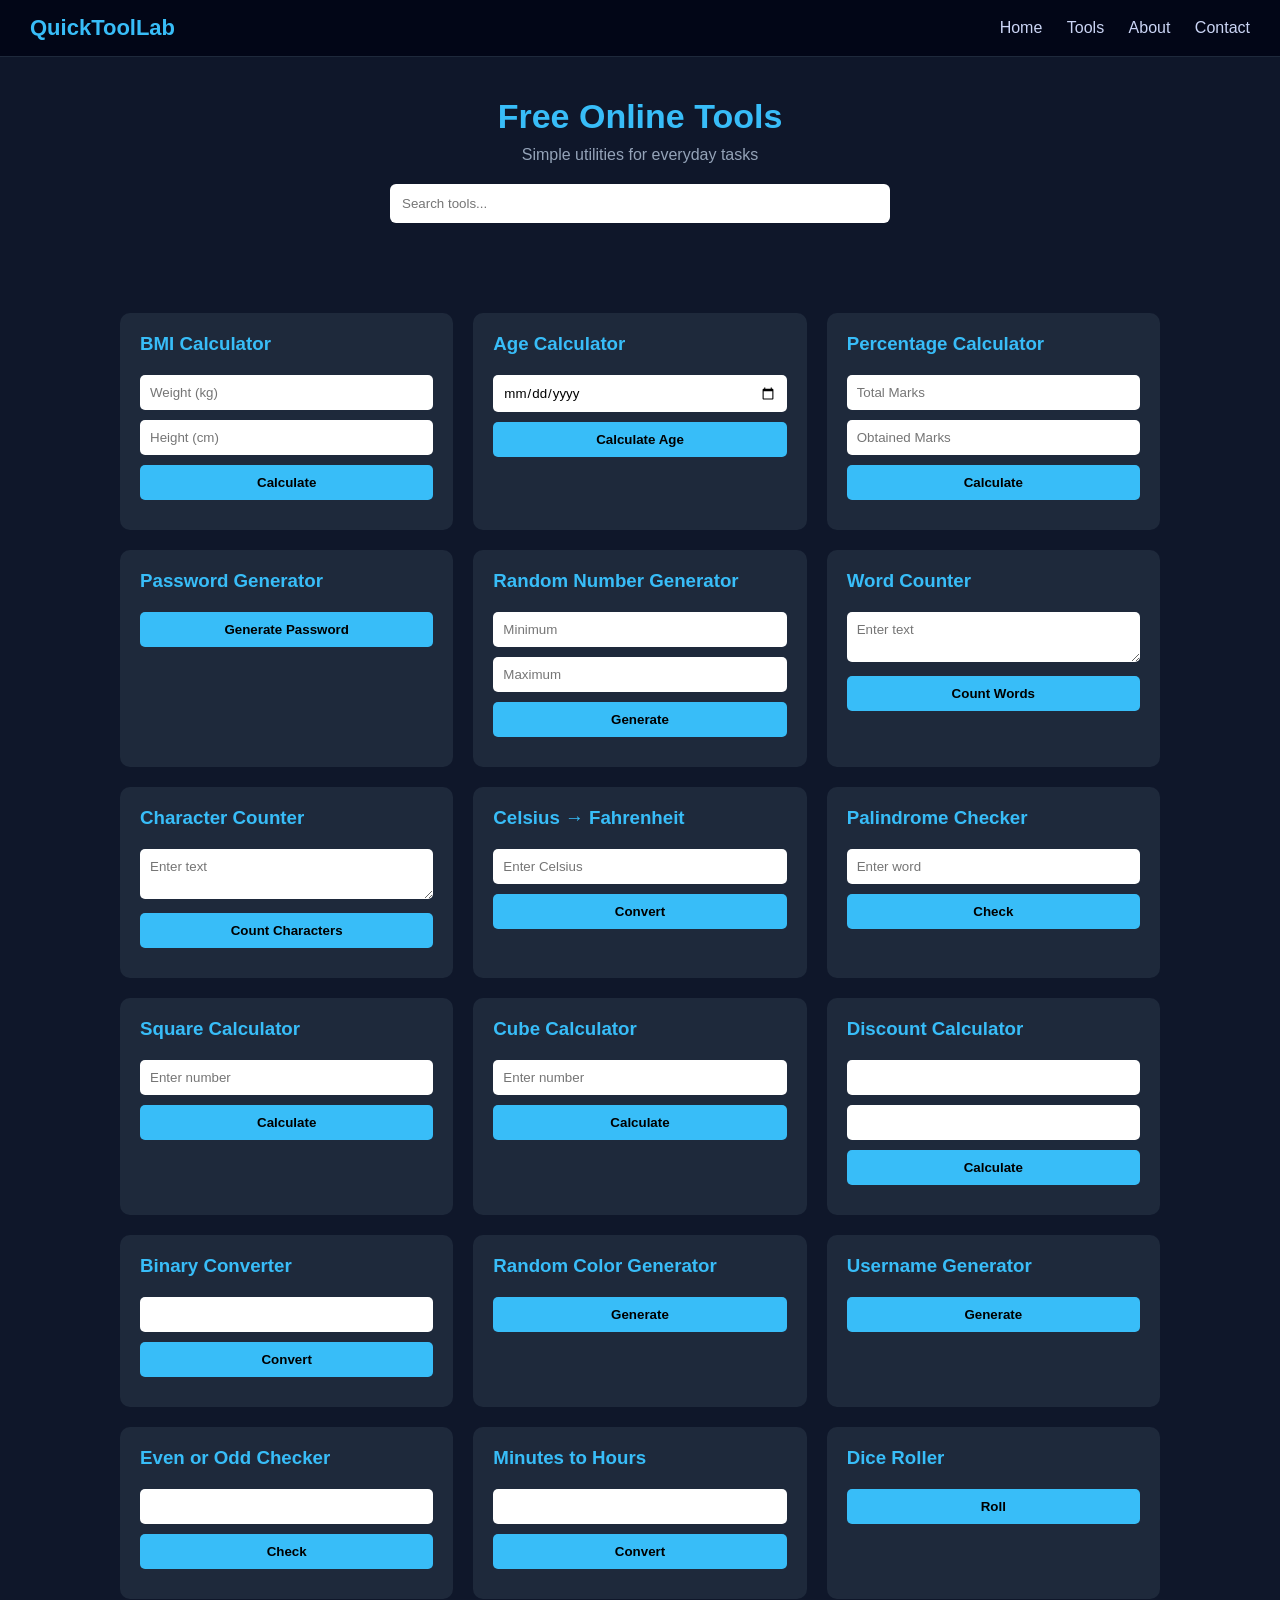
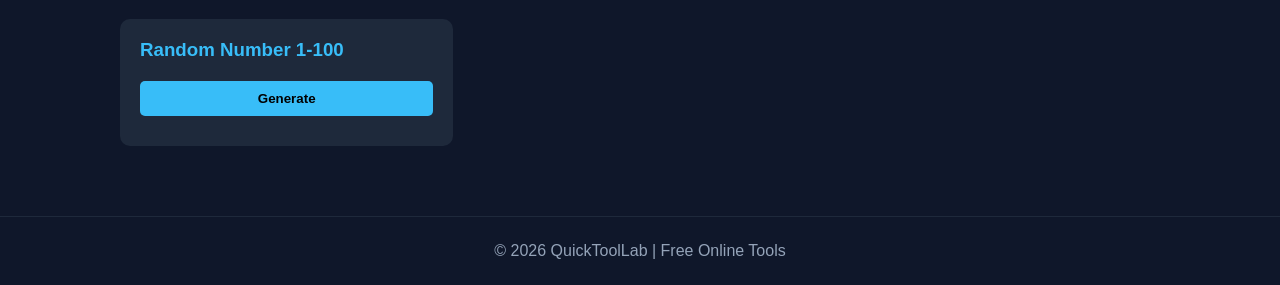
==== index.html @ b9b83ccc "Update index.html" ====
<!DOCTYPE html>
<html lang="en">
<head>
<meta charset="UTF-8">
<meta name="viewport" content="width=device-width, initial-scale=1.0">
<title>QuickToolLab - Free Online Tools</title>

<style>

*{
margin:0;
padding:0;
box-sizing:border-box;
font-family:Arial, Helvetica, sans-serif;
}

body{
background:#0f172a;
color:white;
}

/* NAVBAR */

nav{
display:flex;
justify-content:space-between;
align-items:center;
padding:15px 30px;
background:#020617;
border-bottom:1px solid #1e293b;
}

.logo{
font-size:22px;
font-weight:bold;
color:#38bdf8;
}

.menu a{
margin-left:20px;
text-decoration:none;
color:#cbd5f5;
}

.menu a:hover{
color:#38bdf8;
}

/* HEADER */

header{
text-align:center;
padding:40px 20px;
}

header h1{
font-size:34px;
color:#38bdf8;
}

header p{
margin-top:10px;
color:#94a3b8;
}

/* SEARCH BAR */

.search{
max-width:500px;
margin:20px auto;
}

.search input{
width:100%;
padding:12px;
border-radius:6px;
border:none;
}

/* CONTAINER */

.container{
max-width:1100px;
margin:auto;
padding:30px;
}

.tools{
display:grid;
grid-template-columns:repeat(auto-fit,minmax(250px,1fr));
gap:20px;
}

.tool{
background:#1e293b;
padding:20px;
border-radius:10px;
transition:0.3s;
}

.tool:hover{
transform:translateY(-5px);
background:#334155;
}

.tool h3{
margin-bottom:10px;
color:#38bdf8;
}

.tool input, textarea{
width:100%;
padding:10px;
margin-top:10px;
border:none;
border-radius:5px;
}

.tool button{
margin-top:10px;
padding:10px;
width:100%;
border:none;
background:#38bdf8;
color:black;
font-weight:bold;
border-radius:5px;
cursor:pointer;
}

.tool button:hover{
background:#0ea5e9;
}

.result{
margin-top:10px;
color:#22c55e;
font-weight:bold;
}

/* FOOTER */

footer{
text-align:center;
padding:25px;
margin-top:40px;
color:#94a3b8;
border-top:1px solid #1e293b;
}

</style>
</head>

<body>

<!-- NAVBAR -->

<nav>

<div class="logo">QuickToolLab</div>

<div class="menu">
<a href="#">Home</a>
<a href="#">Tools</a>
<a href="#">About</a>
<a href="#">Contact</a>
</div>

</nav>


<!-- HEADER -->

<header>

<h1>Free Online Tools</h1>
<p>Simple utilities for everyday tasks</p>

<div class="search">
<input type="text" id="searchBar" placeholder="Search tools..." onkeyup="searchTools()">
</div>

</header>


<div class="container">

<div class="tools" id="toolContainer">

<!-- BMI -->

<div class="tool">
<h3>BMI Calculator</h3>
<input id="weight" placeholder="Weight (kg)">
<input id="height" placeholder="Height (cm)">
<button onclick="bmi()">Calculate</button>
<div id="bmiResult" class="result"></div>
</div>

<!-- AGE -->

<div class="tool">
<h3>Age Calculator</h3>
<input type="date" id="dob">
<button onclick="ageCalc()">Calculate Age</button>
<div id="ageResult" class="result"></div>
</div>

<!-- PERCENTAGE -->

<div class="tool">
<h3>Percentage Calculator</h3>
<input id="total" placeholder="Total Marks">
<input id="obtained" placeholder="Obtained Marks">
<button onclick="percentage()">Calculate</button>
<div id="percentResult" class="result"></div>
</div>

<!-- PASSWORD -->

<div class="tool">
<h3>Password Generator</h3>
<button onclick="generatePassword()">Generate Password</button>
<div id="passwordResult" class="result"></div>
</div>

<!-- RANDOM NUMBER -->

<div class="tool">
<h3>Random Number Generator</h3>
<input id="min" placeholder="Minimum">
<input id="max" placeholder="Maximum">
<button onclick="randomNumber()">Generate</button>
<div id="randomResult" class="result"></div>
</div>

<!-- WORD COUNTER -->

<div class="tool">
<h3>Word Counter</h3>
<textarea id="textInput" placeholder="Enter text"></textarea>
<button onclick="countWords()">Count Words</button>
<div id="wordResult" class="result"></div>
</div>

<!-- CHARACTER COUNTER -->

<div class="tool">
<h3>Character Counter</h3>
<textarea id="charInput" placeholder="Enter text"></textarea>
<button onclick="countChars()">Count Characters</button>
<div id="charResult" class="result"></div>
</div>

<!-- TEMPERATURE -->

<div class="tool">
<h3>Celsius → Fahrenheit</h3>
<input id="celsius" placeholder="Enter Celsius">
<button onclick="convertTemp()">Convert</button>
<div id="tempResult" class="result"></div>
</div>

<!-- PALINDROME -->

<div class="tool">
<h3>Palindrome Checker</h3>
<input id="palInput" placeholder="Enter word">
<button onclick="checkPalindrome()">Check</button>
<div id="palResult" class="result"></div>
</div>

  <div class="tool">
<h3>Square Calculator</h3>
<input id="squareInput" placeholder="Enter number">
<button onclick="square()">Calculate</button>
<div id="squareResult" class="result"></div>
</div>

<div class="tool">
<h3>Cube Calculator</h3>
<input id="cubeInput" placeholder="Enter number">
<button onclick="cube()">Calculate</button>
<div id="cubeResult" class="result"></div>
</div>

<div class="tool">
<h3>Discount Calculator</h3>
<input id="price">
<input id="discount">
<button onclick="discountCalc()">Calculate</button>
<div id="discountResult" class="result"></div>
</div>

<div class="tool">
<h3>Binary Converter</h3>
<input id="binaryInput">
<button onclick="toBinary()">Convert</button>
<div id="binaryResult" class="result"></div>
</div>

<div class="tool">
<h3>Random Color Generator</h3>
<button onclick="randomColor()">Generate</button>
<div id="colorResult" class="result"></div>
</div>

<div class="tool">
<h3>Username Generator</h3>
<button onclick="usernameGen()">Generate</button>
<div id="usernameResult" class="result"></div>
</div>

<div class="tool">
<h3>Even or Odd Checker</h3>
<input id="oddInput">
<button onclick="oddCheck()">Check</button>
<div id="oddResult" class="result"></div>
</div>

<div class="tool">
<h3>Minutes to Hours</h3>
<input id="minutesInput">
<button onclick="minutesToHours()">Convert</button>
<div id="minutesResult" class="result"></div>
</div>

<div class="tool">
<h3>Dice Roller</h3>
<button onclick="dice()">Roll</button>
<div id="diceResult" class="result"></div>
</div>

<div class="tool">
<h3>Random Number 1-100</h3>
<button onclick="random100()">Generate</button>
<div id="rand100Result" class="result"></div>
</div>
  
</div>
</div>


<footer>

<p>© 2026 QuickToolLab | Free Online Tools</p>

</footer>


<script>

function bmi(){
let w=document.getElementById("weight").value
let h=document.getElementById("height").value/100
let result=w/(h*h)
document.getElementById("bmiResult").innerText="BMI: "+result.toFixed(2)
}

function ageCalc(){
let dob=new Date(document.getElementById("dob").value)
let today=new Date()
let age=today.getFullYear()-dob.getFullYear()
document.getElementById("ageResult").innerText="Age: "+age+" years"
}

function percentage(){
let total=document.getElementById("total").value
let obtained=document.getElementById("obtained").value
let percent=(obtained/total)*100
document.getElementById("percentResult").innerText="Percentage: "+percent.toFixed(2)+"%"
}

function generatePassword(){
let chars="abcdefghijklmnopqrstuvwxyzABCDEFGHIJKLMNOPQRSTUVWXYZ0123456789!@#"
let pass=""
for(let i=0;i<10;i++){
pass+=chars.charAt(Math.floor(Math.random()*chars.length))
}
document.getElementById("passwordResult").innerText=pass
}

function randomNumber(){
let min=parseInt(document.getElementById("min").value)
let max=parseInt(document.getElementById("max").value)
let num=Math.floor(Math.random()*(max-min+1))+min
document.getElementById("randomResult").innerText=num
}

function countWords(){
let text=document.getElementById("textInput").value.trim()
let words=text.split(/\s+/)
let count=text?words.length:0
document.getElementById("wordResult").innerText="Words: "+count
}

function countChars(){
let text=document.getElementById("charInput").value
document.getElementById("charResult").innerText="Characters: "+text.length
}

function convertTemp(){
let c=document.getElementById("celsius").value
let f=(c*9/5)+32
document.getElementById("tempResult").innerText="Fahrenheit: "+f
}

function checkPalindrome(){
let text=document.getElementById("palInput").value
let reversed=text.split("").reverse().join("")
if(text==reversed){
document.getElementById("palResult").innerText="Yes, it is a palindrome"
}else{
document.getElementById("palResult").innerText="Not a palindrome"
}
}

/* SEARCH TOOL FUNCTION */

function searchTools(){

let input=document.getElementById("searchBar").value.toLowerCase()

let tools=document.getElementsByClassName("tool")

for(let i=0;i<tools.length;i++){

let title=tools[i].getElementsByTagName("h3")[0].innerText.toLowerCase()

if(title.includes(input)){
tools[i].style.display=""
}else{
tools[i].style.display="none"
}

function square(){
let n=document.getElementById("squareInput").value
document.getElementById("squareResult").innerText=n*n
}

function cube(){
let n=document.getElementById("cubeInput").value
document.getElementById("cubeResult").innerText=n*n*n
}

function discountCalc(){
let p=document.getElementById("price").value
let d=document.getElementById("discount").value
document.getElementById("discountResult").innerText=p-(p*d/100)
}

function toBinary(){
let n=document.getElementById("binaryInput").value
document.getElementById("binaryResult").innerText=Number(n).toString(2)
}

function randomColor(){
let color="#"+Math.floor(Math.random()*16777215).toString(16)
document.getElementById("colorResult").innerText=color
}

function usernameGen(){
let names=["nova","shadow","pixel","astro","lunar"]
let num=Math.floor(Math.random()*999)
document.getElementById("usernameResult").innerText=names[Math.floor(Math.random()*names.length)]+num
}

function oddCheck(){
let n=document.getElementById("oddInput").value
document.getElementById("oddResult").innerText=(n%2==0?"Even":"Odd")
}

function minutesToHours(){
let m=document.getElementById("minutesInput").value
document.getElementById("minutesResult").innerText=(m/60)+" hours"
}

function dice(){
document.getElementById("diceResult").innerText=Math.floor(Math.random()*6)+1
}

function random100(){
document.getElementById("rand100Result").innerText=Math.floor(Math.random()*100)+1
}  
}

}

</script>

</body>
</html>
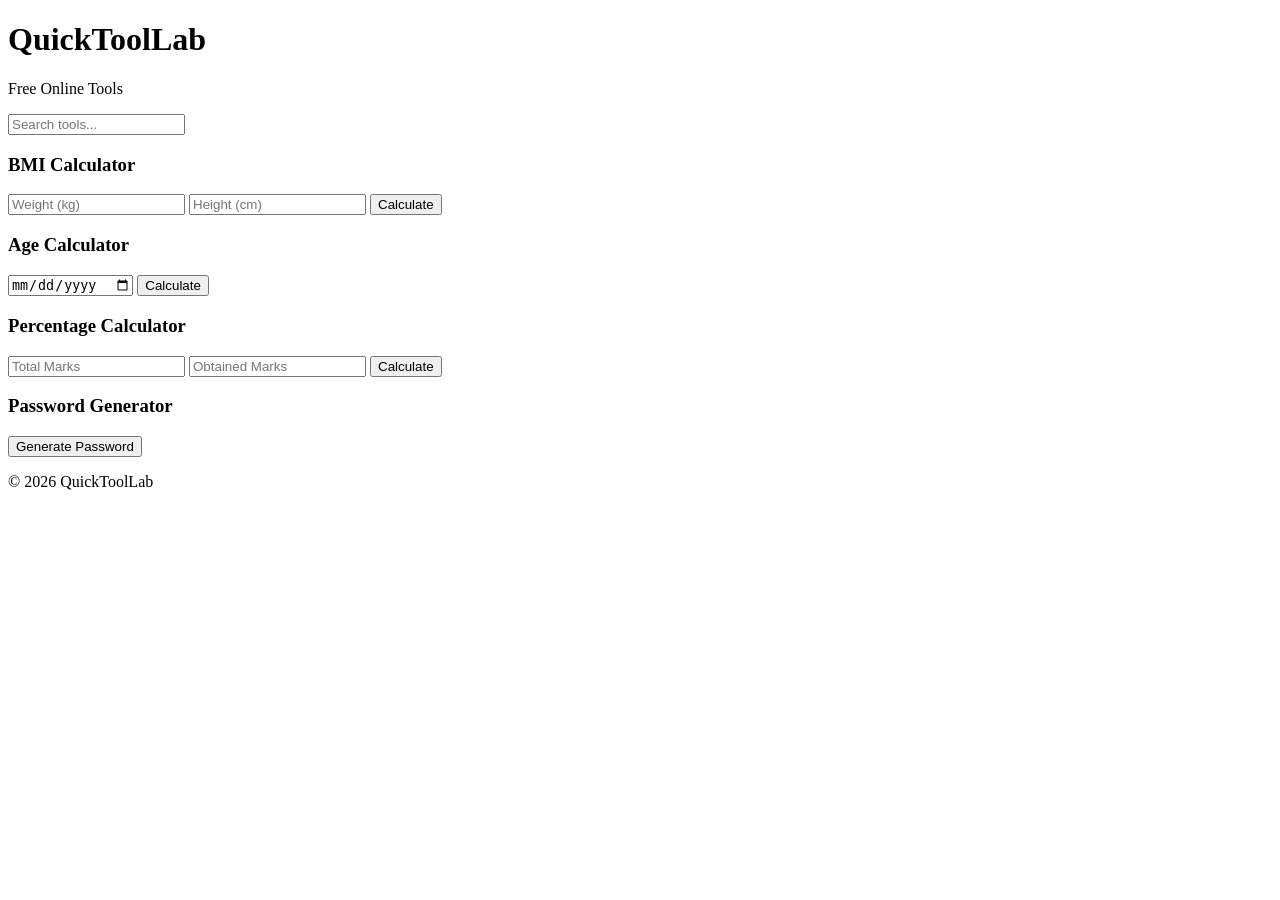
==== commit 0f3a463b: "Update index.html" ====
--- a/index.html
+++ b/index.html
@@ -1,493 +1,91 @@
 <!DOCTYPE html>
 <html lang="en">
+
 <head>
 <meta charset="UTF-8">
 <meta name="viewport" content="width=device-width, initial-scale=1.0">
-<title>QuickToolLab - Free Online Tools</title>
+<title>QuickToolLab</title>
 
-<style>
+<link rel="stylesheet" href="style.css">
 
-*{
-margin:0;
-padding:0;
-box-sizing:border-box;
-font-family:Arial, Helvetica, sans-serif;
-}
-
-body{
-background:#0f172a;
-color:white;
-}
-
-/* NAVBAR */
-
-nav{
-display:flex;
-justify-content:space-between;
-align-items:center;
-padding:15px 30px;
-background:#020617;
-border-bottom:1px solid #1e293b;
-}
-
-.logo{
-font-size:22px;
-font-weight:bold;
-color:#38bdf8;
-}
-
-.menu a{
-margin-left:20px;
-text-decoration:none;
-color:#cbd5f5;
-}
-
-.menu a:hover{
-color:#38bdf8;
-}
-
-/* HEADER */
-
-header{
-text-align:center;
-padding:40px 20px;
-}
-
-header h1{
-font-size:34px;
-color:#38bdf8;
-}
-
-header p{
-margin-top:10px;
-color:#94a3b8;
-}
-
-/* SEARCH BAR */
-
-.search{
-max-width:500px;
-margin:20px auto;
-}
-
-.search input{
-width:100%;
-padding:12px;
-border-radius:6px;
-border:none;
-}
-
-/* CONTAINER */
-
-.container{
-max-width:1100px;
-margin:auto;
-padding:30px;
-}
-
-.tools{
-display:grid;
-grid-template-columns:repeat(auto-fit,minmax(250px,1fr));
-gap:20px;
-}
-
-.tool{
-background:#1e293b;
-padding:20px;
-border-radius:10px;
-transition:0.3s;
-}
-
-.tool:hover{
-transform:translateY(-5px);
-background:#334155;
-}
-
-.tool h3{
-margin-bottom:10px;
-color:#38bdf8;
-}
-
-.tool input, textarea{
-width:100%;
-padding:10px;
-margin-top:10px;
-border:none;
-border-radius:5px;
-}
-
-.tool button{
-margin-top:10px;
-padding:10px;
-width:100%;
-border:none;
-background:#38bdf8;
-color:black;
-font-weight:bold;
-border-radius:5px;
-cursor:pointer;
-}
-
-.tool button:hover{
-background:#0ea5e9;
-}
-
-.result{
-margin-top:10px;
-color:#22c55e;
-font-weight:bold;
-}
-
-/* FOOTER */
-
-footer{
-text-align:center;
-padding:25px;
-margin-top:40px;
-color:#94a3b8;
-border-top:1px solid #1e293b;
-}
-
-</style>
 </head>
 
 <body>
 
-<!-- NAVBAR -->
-
-<nav>
-
-<div class="logo">QuickToolLab</div>
-
-<div class="menu">
-<a href="#">Home</a>
-<a href="#">Tools</a>
-<a href="#">About</a>
-<a href="#">Contact</a>
-</div>
-
-</nav>
-
-
-<!-- HEADER -->
-
 <header>
 
-<h1>Free Online Tools</h1>
-<p>Simple utilities for everyday tasks</p>
+<h1>QuickToolLab</h1>
+<p>Free Online Tools</p>
 
-<div class="search">
-<input type="text" id="searchBar" placeholder="Search tools..." onkeyup="searchTools()">
-</div>
+<input type="text" id="search" placeholder="Search tools..." onkeyup="searchTools()">
 
 </header>
 
 
-<div class="container">
+<div class="container" id="toolContainer">
 
-<div class="tools" id="toolContainer">
-
-<!-- BMI -->
 
 <div class="tool">
 <h3>BMI Calculator</h3>
+
 <input id="weight" placeholder="Weight (kg)">
 <input id="height" placeholder="Height (cm)">
+
 <button onclick="bmi()">Calculate</button>
+
 <div id="bmiResult" class="result"></div>
-</div>
 
-<!-- AGE -->
-
-<div class="tool">
-<h3>Age Calculator</h3>
-<input type="date" id="dob">
-<button onclick="ageCalc()">Calculate Age</button>
-<div id="ageResult" class="result"></div>
-</div>
-
-<!-- PERCENTAGE -->
-
-<div class="tool">
-<h3>Percentage Calculator</h3>
-<input id="total" placeholder="Total Marks">
-<input id="obtained" placeholder="Obtained Marks">
-<button onclick="percentage()">Calculate</button>
-<div id="percentResult" class="result"></div>
-</div>
-
-<!-- PASSWORD -->
-
-<div class="tool">
-<h3>Password Generator</h3>
-<button onclick="generatePassword()">Generate Password</button>
-<div id="passwordResult" class="result"></div>
-</div>
-
-<!-- RANDOM NUMBER -->
-
-<div class="tool">
-<h3>Random Number Generator</h3>
-<input id="min" placeholder="Minimum">
-<input id="max" placeholder="Maximum">
-<button onclick="randomNumber()">Generate</button>
-<div id="randomResult" class="result"></div>
-</div>
-
-<!-- WORD COUNTER -->
-
-<div class="tool">
-<h3>Word Counter</h3>
-<textarea id="textInput" placeholder="Enter text"></textarea>
-<button onclick="countWords()">Count Words</button>
-<div id="wordResult" class="result"></div>
-</div>
-
-<!-- CHARACTER COUNTER -->
-
-<div class="tool">
-<h3>Character Counter</h3>
-<textarea id="charInput" placeholder="Enter text"></textarea>
-<button onclick="countChars()">Count Characters</button>
-<div id="charResult" class="result"></div>
-</div>
-
-<!-- TEMPERATURE -->
-
-<div class="tool">
-<h3>Celsius → Fahrenheit</h3>
-<input id="celsius" placeholder="Enter Celsius">
-<button onclick="convertTemp()">Convert</button>
-<div id="tempResult" class="result"></div>
-</div>
-
-<!-- PALINDROME -->
-
-<div class="tool">
-<h3>Palindrome Checker</h3>
-<input id="palInput" placeholder="Enter word">
-<button onclick="checkPalindrome()">Check</button>
-<div id="palResult" class="result"></div>
-</div>
-
-  <div class="tool">
-<h3>Square Calculator</h3>
-<input id="squareInput" placeholder="Enter number">
-<button onclick="square()">Calculate</button>
-<div id="squareResult" class="result"></div>
-</div>
-
-<div class="tool">
-<h3>Cube Calculator</h3>
-<input id="cubeInput" placeholder="Enter number">
-<button onclick="cube()">Calculate</button>
-<div id="cubeResult" class="result"></div>
-</div>
-
-<div class="tool">
-<h3>Discount Calculator</h3>
-<input id="price">
-<input id="discount">
-<button onclick="discountCalc()">Calculate</button>
-<div id="discountResult" class="result"></div>
-</div>
-
-<div class="tool">
-<h3>Binary Converter</h3>
-<input id="binaryInput">
-<button onclick="toBinary()">Convert</button>
-<div id="binaryResult" class="result"></div>
-</div>
-
-<div class="tool">
-<h3>Random Color Generator</h3>
-<button onclick="randomColor()">Generate</button>
-<div id="colorResult" class="result"></div>
-</div>
-
-<div class="tool">
-<h3>Username Generator</h3>
-<button onclick="usernameGen()">Generate</button>
-<div id="usernameResult" class="result"></div>
-</div>
-
-<div class="tool">
-<h3>Even or Odd Checker</h3>
-<input id="oddInput">
-<button onclick="oddCheck()">Check</button>
-<div id="oddResult" class="result"></div>
-</div>
-
-<div class="tool">
-<h3>Minutes to Hours</h3>
-<input id="minutesInput">
-<button onclick="minutesToHours()">Convert</button>
-<div id="minutesResult" class="result"></div>
-</div>
-
-<div class="tool">
-<h3>Dice Roller</h3>
-<button onclick="dice()">Roll</button>
-<div id="diceResult" class="result"></div>
-</div>
-
-<div class="tool">
-<h3>Random Number 1-100</h3>
-<button onclick="random100()">Generate</button>
-<div id="rand100Result" class="result"></div>
-</div>
-  
-</div>
 </div>
 
 
+<div class="tool">
+
+<h3>Age Calculator</h3>
+
+<input type="date" id="dob">
+
+<button onclick="ageCalc()">Calculate</button>
+
+<div id="ageResult" class="result"></div>
+
+</div>
+
+
+<div class="tool">
+
+<h3>Percentage Calculator</h3>
+
+<input id="total" placeholder="Total Marks">
+
+<input id="obtained" placeholder="Obtained Marks">
+
+<button onclick="percentage()">Calculate</button>
+
+<div id="percentResult" class="result"></div>
+
+</div>
+
+
+<div class="tool">
+
+<h3>Password Generator</h3>
+
+<button onclick="generatePassword()">Generate Password</button>
+
+<div id="passwordResult" class="result"></div>
+
+</div>
+
+
+</div>
+
 <footer>
 
-<p>© 2026 QuickToolLab | Free Online Tools</p>
+<p>© 2026 QuickToolLab</p>
 
 </footer>
 
-
-<script>
-
-function bmi(){
-let w=document.getElementById("weight").value
-let h=document.getElementById("height").value/100
-let result=w/(h*h)
-document.getElementById("bmiResult").innerText="BMI: "+result.toFixed(2)
-}
-
-function ageCalc(){
-let dob=new Date(document.getElementById("dob").value)
-let today=new Date()
-let age=today.getFullYear()-dob.getFullYear()
-document.getElementById("ageResult").innerText="Age: "+age+" years"
-}
-
-function percentage(){
-let total=document.getElementById("total").value
-let obtained=document.getElementById("obtained").value
-let percent=(obtained/total)*100
-document.getElementById("percentResult").innerText="Percentage: "+percent.toFixed(2)+"%"
-}
-
-function generatePassword(){
-let chars="abcdefghijklmnopqrstuvwxyzABCDEFGHIJKLMNOPQRSTUVWXYZ0123456789!@#"
-let pass=""
-for(let i=0;i<10;i++){
-pass+=chars.charAt(Math.floor(Math.random()*chars.length))
-}
-document.getElementById("passwordResult").innerText=pass
-}
-
-function randomNumber(){
-let min=parseInt(document.getElementById("min").value)
-let max=parseInt(document.getElementById("max").value)
-let num=Math.floor(Math.random()*(max-min+1))+min
-document.getElementById("randomResult").innerText=num
-}
-
-function countWords(){
-let text=document.getElementById("textInput").value.trim()
-let words=text.split(/\s+/)
-let count=text?words.length:0
-document.getElementById("wordResult").innerText="Words: "+count
-}
-
-function countChars(){
-let text=document.getElementById("charInput").value
-document.getElementById("charResult").innerText="Characters: "+text.length
-}
-
-function convertTemp(){
-let c=document.getElementById("celsius").value
-let f=(c*9/5)+32
-document.getElementById("tempResult").innerText="Fahrenheit: "+f
-}
-
-function checkPalindrome(){
-let text=document.getElementById("palInput").value
-let reversed=text.split("").reverse().join("")
-if(text==reversed){
-document.getElementById("palResult").innerText="Yes, it is a palindrome"
-}else{
-document.getElementById("palResult").innerText="Not a palindrome"
-}
-}
-
-/* SEARCH TOOL FUNCTION */
-
-function searchTools(){
-
-let input=document.getElementById("searchBar").value.toLowerCase()
-
-let tools=document.getElementsByClassName("tool")
-
-for(let i=0;i<tools.length;i++){
-
-let title=tools[i].getElementsByTagName("h3")[0].innerText.toLowerCase()
-
-if(title.includes(input)){
-tools[i].style.display=""
-}else{
-tools[i].style.display="none"
-}
-
-function square(){
-let n=document.getElementById("squareInput").value
-document.getElementById("squareResult").innerText=n*n
-}
-
-function cube(){
-let n=document.getElementById("cubeInput").value
-document.getElementById("cubeResult").innerText=n*n*n
-}
-
-function discountCalc(){
-let p=document.getElementById("price").value
-let d=document.getElementById("discount").value
-document.getElementById("discountResult").innerText=p-(p*d/100)
-}
-
-function toBinary(){
-let n=document.getElementById("binaryInput").value
-document.getElementById("binaryResult").innerText=Number(n).toString(2)
-}
-
-function randomColor(){
-let color="#"+Math.floor(Math.random()*16777215).toString(16)
-document.getElementById("colorResult").innerText=color
-}
-
-function usernameGen(){
-let names=["nova","shadow","pixel","astro","lunar"]
-let num=Math.floor(Math.random()*999)
-document.getElementById("usernameResult").innerText=names[Math.floor(Math.random()*names.length)]+num
-}
-
-function oddCheck(){
-let n=document.getElementById("oddInput").value
-document.getElementById("oddResult").innerText=(n%2==0?"Even":"Odd")
-}
-
-function minutesToHours(){
-let m=document.getElementById("minutesInput").value
-document.getElementById("minutesResult").innerText=(m/60)+" hours"
-}
-
-function dice(){
-document.getElementById("diceResult").innerText=Math.floor(Math.random()*6)+1
-}
-
-function random100(){
-document.getElementById("rand100Result").innerText=Math.floor(Math.random()*100)+1
-}  
-}
-
-}
-
-</script>
+<script src="script.js"></script>
 
 </body>
 </html>
-
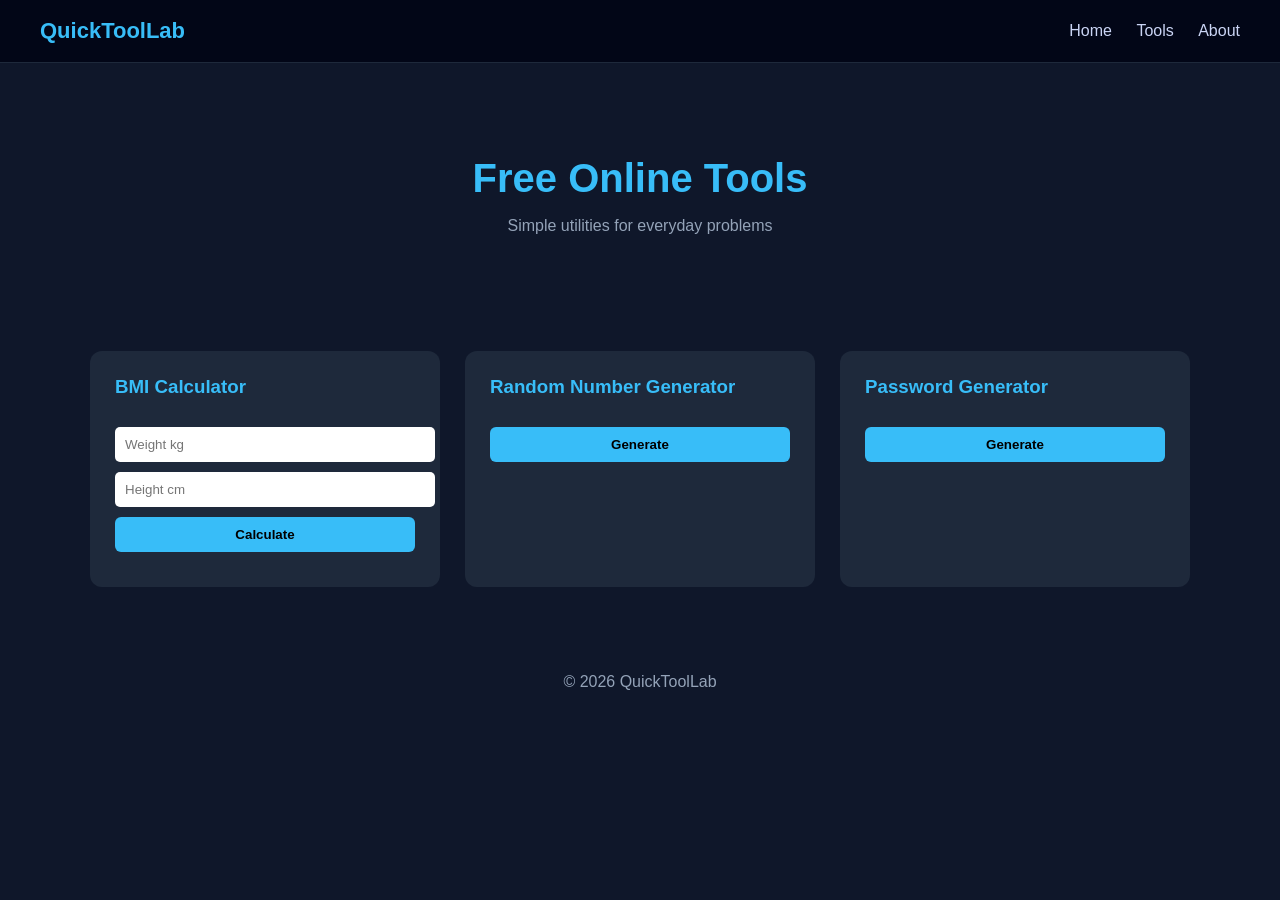
==== commit ca5ee370: "Update index.html" ====
--- a/index.html
+++ b/index.html
@@ -1,83 +1,210 @@
 <!DOCTYPE html>
-<html lang="en">
+<html>
 
 <head>
-<meta charset="UTF-8">
+
+<title>QuickToolLab</title>
+
 <meta name="viewport" content="width=device-width, initial-scale=1.0">
-<title>QuickToolLab</title>
-
-<link rel="stylesheet" href="style.css">
+
+<style>
+
+body{
+margin:0;
+font-family:Arial;
+background:#0f172a;
+color:white;
+}
+
+/* NAVBAR */
+
+nav{
+display:flex;
+justify-content:space-between;
+align-items:center;
+padding:18px 40px;
+background:#020617;
+border-bottom:1px solid #1e293b;
+}
+
+nav h1{
+margin:0;
+color:#38bdf8;
+font-size:22px;
+}
+
+nav a{
+color:#cbd5f5;
+text-decoration:none;
+margin-left:20px;
+}
+
+/* HERO */
+
+.hero{
+text-align:center;
+padding:60px 20px;
+}
+
+.hero h2{
+font-size:40px;
+color:#38bdf8;
+margin-bottom:10px;
+}
+
+.hero p{
+color:#94a3b8;
+}
+
+/* TOOL GRID */
+
+.container{
+max-width:1100px;
+margin:auto;
+padding:40px;
+}
+
+.grid{
+display:grid;
+grid-template-columns:repeat(auto-fit,minmax(250px,1fr));
+gap:25px;
+}
+
+.card{
+background:#1e293b;
+padding:25px;
+border-radius:12px;
+transition:0.25s;
+}
+
+.card:hover{
+transform:translateY(-6px);
+background:#334155;
+}
+
+.card h3{
+color:#38bdf8;
+margin-top:0;
+}
+
+.card input{
+width:100%;
+padding:10px;
+margin-top:10px;
+border:none;
+border-radius:5px;
+}
+
+.card button{
+width:100%;
+margin-top:10px;
+padding:10px;
+background:#38bdf8;
+border:none;
+border-radius:6px;
+cursor:pointer;
+font-weight:bold;
+}
+
+.result{
+margin-top:10px;
+color:#22c55e;
+font-weight:bold;
+}
+
+/* FOOTER */
+
+footer{
+text-align:center;
+padding:30px;
+color:#94a3b8;
+}
+
+</style>
 
 </head>
 
+
 <body>
 
-<header>
+
+<nav>
 
 <h1>QuickToolLab</h1>
-<p>Free Online Tools</p>
-
-<input type="text" id="search" placeholder="Search tools..." onkeyup="searchTools()">
-
-</header>
-
-
-<div class="container" id="toolContainer">
-
-
-<div class="tool">
+
+<div>
+<a href="#">Home</a>
+<a href="#">Tools</a>
+<a href="#">About</a>
+</div>
+
+</nav>
+
+
+<section class="hero">
+
+<h2>Free Online Tools</h2>
+
+<p>Simple utilities for everyday problems</p>
+
+</section>
+
+
+
+<div class="container">
+
+<div class="grid">
+
+
+<!-- BMI TOOL -->
+
+<div class="card">
+
 <h3>BMI Calculator</h3>
 
-<input id="weight" placeholder="Weight (kg)">
-<input id="height" placeholder="Height (cm)">
+<input id="w" placeholder="Weight kg">
+
+<input id="h" placeholder="Height cm">
 
 <button onclick="bmi()">Calculate</button>
 
-<div id="bmiResult" class="result"></div>
-
-</div>
-
-
-<div class="tool">
-
-<h3>Age Calculator</h3>
-
-<input type="date" id="dob">
-
-<button onclick="ageCalc()">Calculate</button>
-
-<div id="ageResult" class="result"></div>
-
-</div>
-
-
-<div class="tool">
-
-<h3>Percentage Calculator</h3>
-
-<input id="total" placeholder="Total Marks">
-
-<input id="obtained" placeholder="Obtained Marks">
-
-<button onclick="percentage()">Calculate</button>
-
-<div id="percentResult" class="result"></div>
-
-</div>
-
-
-<div class="tool">
+<div id="bmi" class="result"></div>
+
+</div>
+
+
+
+<!-- RANDOM NUMBER -->
+
+<div class="card">
+
+<h3>Random Number Generator</h3>
+
+<button onclick="rand()">Generate</button>
+
+<div id="rand" class="result"></div>
+
+</div>
+
+
+
+<!-- PASSWORD -->
+
+<div class="card">
 
 <h3>Password Generator</h3>
 
-<button onclick="generatePassword()">Generate Password</button>
-
-<div id="passwordResult" class="result"></div>
-
-</div>
-
-
-</div>
+<button onclick="pass()">Generate</button>
+
+<div id="pass" class="result"></div>
+
+</div>
+
+
+</div>
+
+</div>
+
 
 <footer>
 
@@ -85,7 +212,48 @@
 
 </footer>
 
-<script src="script.js"></script>
+
+
+<script>
+
+function bmi(){
+
+let w=document.getElementById("w").value
+
+let h=document.getElementById("h").value/100
+
+let r=w/(h*h)
+
+document.getElementById("bmi").innerText="BMI: "+r.toFixed(2)
+
+}
+
+
+function rand(){
+
+document.getElementById("rand").innerText=Math.floor(Math.random()*100)
+
+}
+
+
+function pass(){
+
+let chars="abcdefghijklmnopqrstuvwxyz0123456789"
+
+let p=""
+
+for(let i=0;i<10;i++){
+
+p+=chars[Math.floor(Math.random()*chars.length)]
+
+}
+
+document.getElementById("pass").innerText=p
+
+}
+
+</script>
+
 
 </body>
 </html>
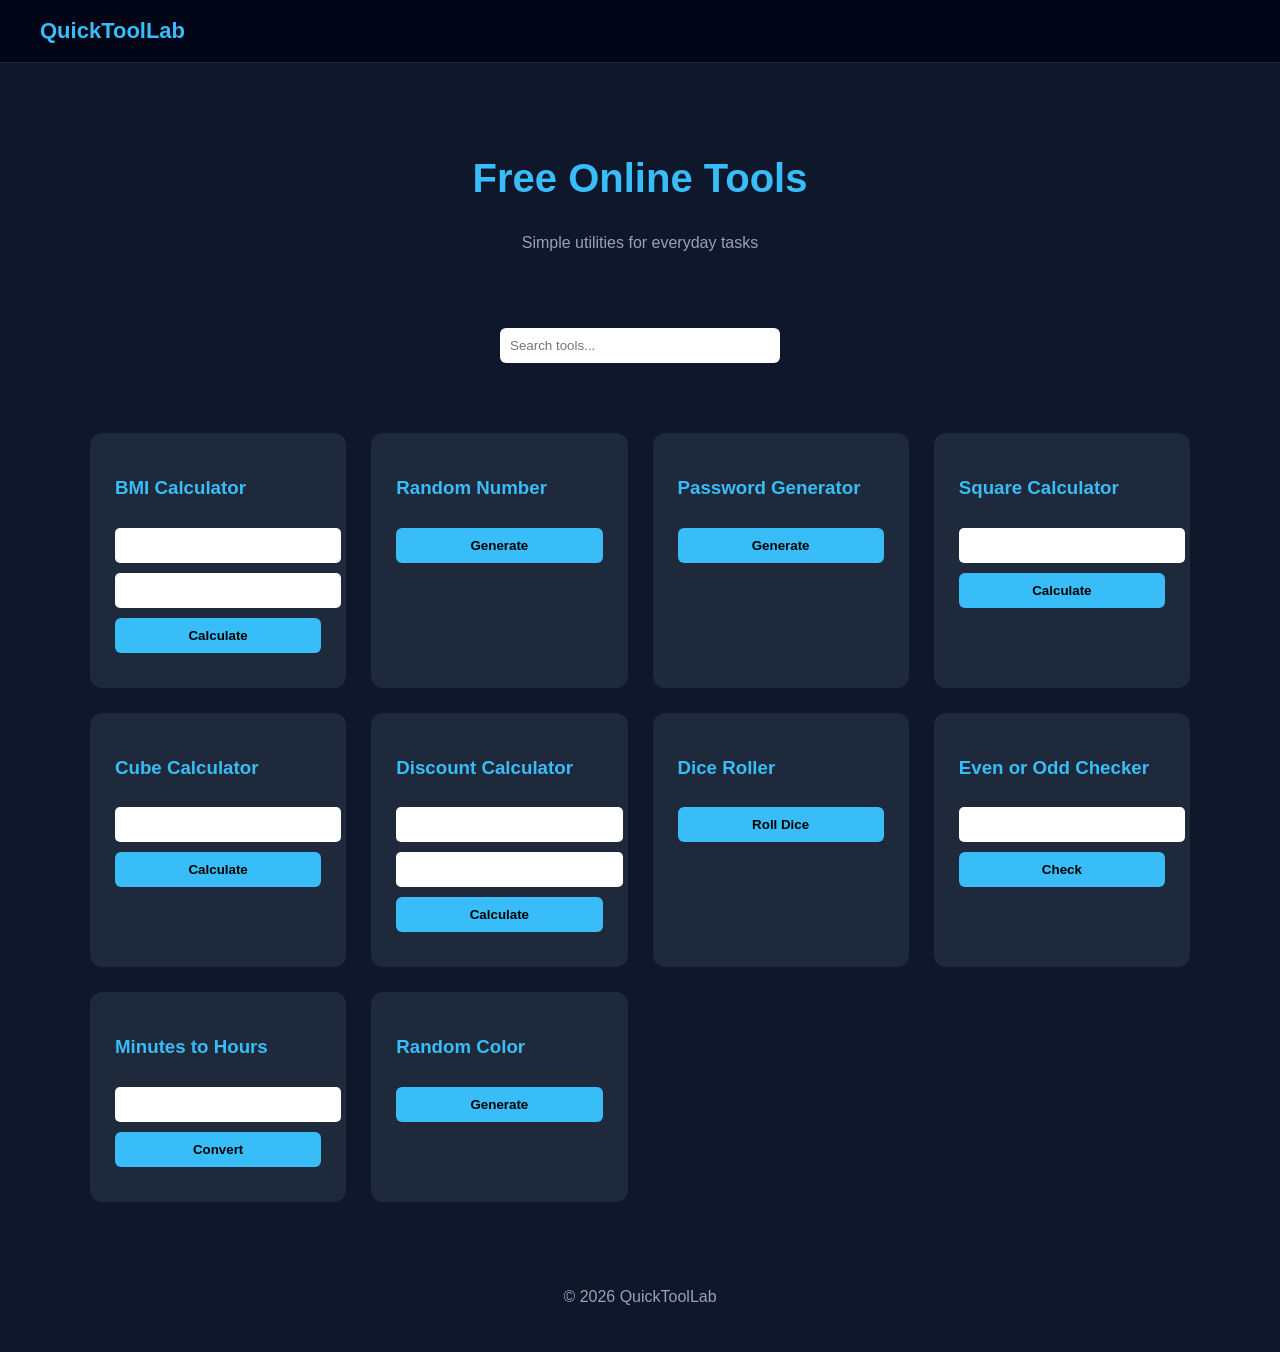
==== commit 27e10c88: "Update index.html" ====
--- a/index.html
+++ b/index.html
@@ -33,12 +33,6 @@
 font-size:22px;
 }
 
-nav a{
-color:#cbd5f5;
-text-decoration:none;
-margin-left:20px;
-}
-
 /* HERO */
 
 .hero{
@@ -49,14 +43,27 @@
 .hero h2{
 font-size:40px;
 color:#38bdf8;
-margin-bottom:10px;
 }
 
 .hero p{
 color:#94a3b8;
 }
 
-/* TOOL GRID */
+/* SEARCH */
+
+.search{
+text-align:center;
+margin-bottom:30px;
+}
+
+.search input{
+padding:10px;
+width:260px;
+border:none;
+border-radius:6px;
+}
+
+/* GRID */
 
 .container{
 max-width:1100px;
@@ -74,17 +81,10 @@
 background:#1e293b;
 padding:25px;
 border-radius:12px;
-transition:0.25s;
-}
-
-.card:hover{
-transform:translateY(-6px);
-background:#334155;
 }
 
 .card h3{
 color:#38bdf8;
-margin-top:0;
 }
 
 .card input{
@@ -109,10 +109,7 @@
 .result{
 margin-top:10px;
 color:#22c55e;
-font-weight:bold;
-}
-
-/* FOOTER */
+}
 
 footer{
 text-align:center;
@@ -132,12 +129,6 @@
 
 <h1>QuickToolLab</h1>
 
-<div>
-<a href="#">Home</a>
-<a href="#">Tools</a>
-<a href="#">About</a>
-</div>
-
 </nav>
 
 
@@ -145,59 +136,99 @@
 
 <h2>Free Online Tools</h2>
 
-<p>Simple utilities for everyday problems</p>
+<p>Simple utilities for everyday tasks</p>
 
 </section>
 
 
+<div class="search">
+
+<input id="searchInput" placeholder="Search tools..." onkeyup="searchTools()">
+
+</div>
+
+
 
 <div class="container">
 
-<div class="grid">
-
-
-<!-- BMI TOOL -->
-
-<div class="card">
-
+<div class="grid" id="toolGrid">
+
+
+<div class="card">
 <h3>BMI Calculator</h3>
-
-<input id="w" placeholder="Weight kg">
-
-<input id="h" placeholder="Height cm">
-
+<input id="w">
+<input id="h">
 <button onclick="bmi()">Calculate</button>
-
 <div id="bmi" class="result"></div>
-
-</div>
-
-
-
-<!-- RANDOM NUMBER -->
-
-<div class="card">
-
-<h3>Random Number Generator</h3>
-
+</div>
+
+
+<div class="card">
+<h3>Random Number</h3>
 <button onclick="rand()">Generate</button>
-
 <div id="rand" class="result"></div>
-
-</div>
-
-
-
-<!-- PASSWORD -->
-
-<div class="card">
-
+</div>
+
+
+<div class="card">
 <h3>Password Generator</h3>
-
 <button onclick="pass()">Generate</button>
-
 <div id="pass" class="result"></div>
-
+</div>
+
+
+<div class="card">
+<h3>Square Calculator</h3>
+<input id="sq">
+<button onclick="square()">Calculate</button>
+<div id="sqResult" class="result"></div>
+</div>
+
+
+<div class="card">
+<h3>Cube Calculator</h3>
+<input id="cube">
+<button onclick="cube()">Calculate</button>
+<div id="cubeResult" class="result"></div>
+</div>
+
+
+<div class="card">
+<h3>Discount Calculator</h3>
+<input id="price">
+<input id="discount">
+<button onclick="discount()">Calculate</button>
+<div id="discountResult" class="result"></div>
+</div>
+
+
+<div class="card">
+<h3>Dice Roller</h3>
+<button onclick="dice()">Roll Dice</button>
+<div id="diceResult" class="result"></div>
+</div>
+
+
+<div class="card">
+<h3>Even or Odd Checker</h3>
+<input id="num">
+<button onclick="evenodd()">Check</button>
+<div id="evenoddResult" class="result"></div>
+</div>
+
+
+<div class="card">
+<h3>Minutes to Hours</h3>
+<input id="minutes">
+<button onclick="minutesToHours()">Convert</button>
+<div id="minutesResult" class="result"></div>
+</div>
+
+
+<div class="card">
+<h3>Random Color</h3>
+<button onclick="color()">Generate</button>
+<div id="colorResult" class="result"></div>
 </div>
 
 
@@ -217,38 +248,70 @@
 <script>
 
 function bmi(){
-
 let w=document.getElementById("w").value
-
 let h=document.getElementById("h").value/100
-
-let r=w/(h*h)
-
-document.getElementById("bmi").innerText="BMI: "+r.toFixed(2)
-
-}
-
+document.getElementById("bmi").innerText=(w/(h*h)).toFixed(2)
+}
 
 function rand(){
-
 document.getElementById("rand").innerText=Math.floor(Math.random()*100)
-
-}
-
+}
 
 function pass(){
-
 let chars="abcdefghijklmnopqrstuvwxyz0123456789"
-
 let p=""
-
-for(let i=0;i<10;i++){
-
-p+=chars[Math.floor(Math.random()*chars.length)]
-
-}
-
+for(let i=0;i<10;i++){p+=chars[Math.floor(Math.random()*chars.length)]}
 document.getElementById("pass").innerText=p
+}
+
+function square(){
+let n=document.getElementById("sq").value
+document.getElementById("sqResult").innerText=n*n
+}
+
+function cube(){
+let n=document.getElementById("cube").value
+document.getElementById("cubeResult").innerText=n*n*n
+}
+
+function discount(){
+let p=document.getElementById("price").value
+let d=document.getElementById("discount").value
+document.getElementById("discountResult").innerText=p-(p*d/100)
+}
+
+function dice(){
+document.getElementById("diceResult").innerText=Math.floor(Math.random()*6)+1
+}
+
+function evenodd(){
+let n=document.getElementById("num").value
+document.getElementById("evenoddResult").innerText=(n%2==0?"Even":"Odd")
+}
+
+function minutesToHours(){
+let m=document.getElementById("minutes").value
+document.getElementById("minutesResult").innerText=(m/60)+" hours"
+}
+
+function color(){
+let c="#"+Math.floor(Math.random()*16777215).toString(16)
+document.getElementById("colorResult").innerText=c
+}
+
+function searchTools(){
+
+let input=document.getElementById("searchInput").value.toLowerCase()
+
+let cards=document.getElementsByClassName("card")
+
+for(let i=0;i<cards.length;i++){
+
+let title=cards[i].getElementsByTagName("h3")[0].innerText.toLowerCase()
+
+cards[i].style.display=title.includes(input)?"block":"none"
+
+}
 
 }
 
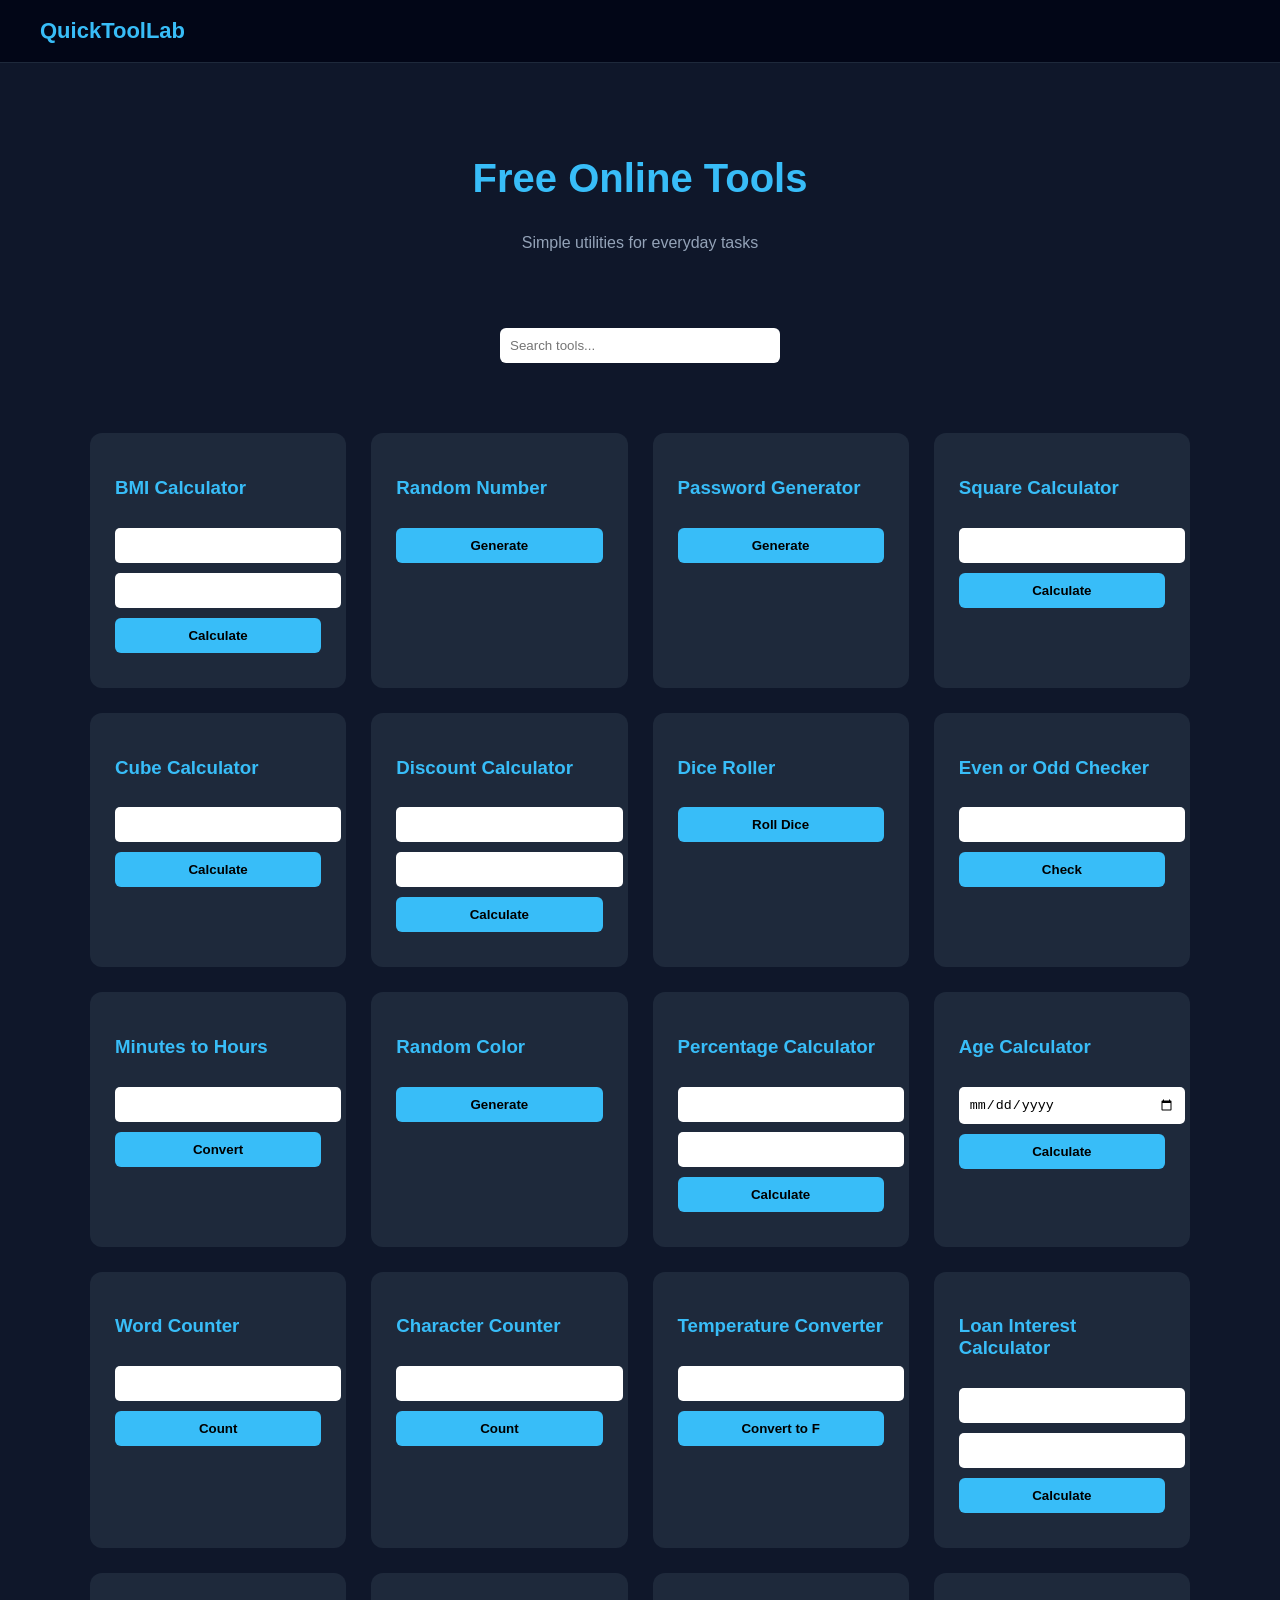
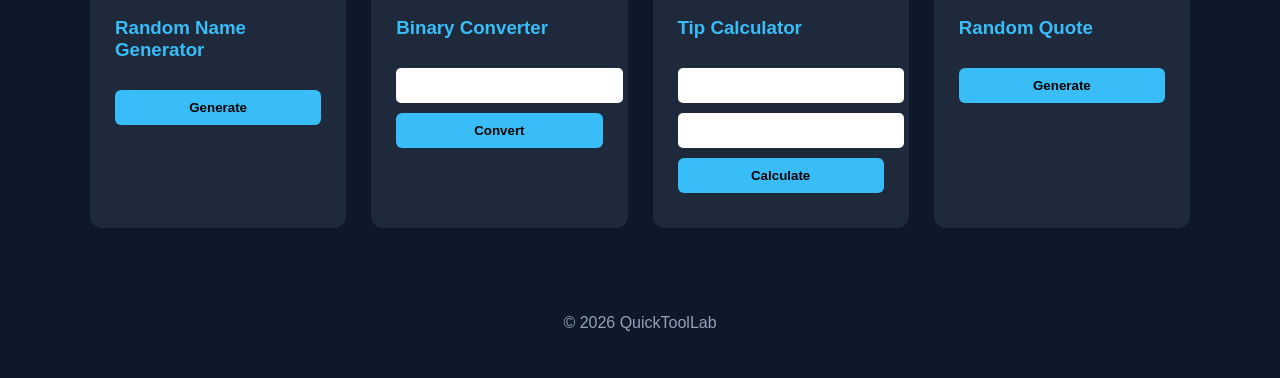
==== commit 92b4995d: "Update index.html" ====
--- a/index.html
+++ b/index.html
@@ -232,6 +232,113 @@
 </div>
 
 
+<div class="card">
+<h3>Percentage Calculator</h3>
+
+<input id="num1">
+<input id="num2">
+
+<button onclick="percentage()">Calculate</button>
+
+<div id="percentageResult" class="result"></div>
+</div>
+
+
+<div class="card">
+<h3>Age Calculator</h3>
+
+<input type="date" id="birthdate">
+
+<button onclick="age()">Calculate</button>
+
+<div id="ageResult" class="result"></div>
+</div>
+
+
+<div class="card">
+<h3>Word Counter</h3>
+
+<input id="text">
+
+<button onclick="wordcount()">Count</button>
+
+<div id="wordResult" class="result"></div>
+</div>
+
+
+<div class="card">
+<h3>Character Counter</h3>
+
+<input id="charText">
+
+<button onclick="charcount()">Count</button>
+
+<div id="charResult" class="result"></div>
+</div>
+
+
+<div class="card">
+<h3>Temperature Converter</h3>
+
+<input id="cel">
+
+<button onclick="temp()">Convert to F</button>
+
+<div id="tempResult" class="result"></div>
+</div>
+
+
+<div class="card">
+<h3>Loan Interest Calculator</h3>
+
+<input id="principal">
+<input id="rate">
+
+<button onclick="interest()">Calculate</button>
+
+<div id="interestResult" class="result"></div>
+</div>
+
+
+<div class="card">
+<h3>Random Name Generator</h3>
+
+<button onclick="namegen()">Generate</button>
+
+<div id="nameResult" class="result"></div>
+</div>
+
+
+<div class="card">
+<h3>Binary Converter</h3>
+
+<input id="decimal">
+
+<button onclick="binary()">Convert</button>
+
+<div id="binaryResult" class="result"></div>
+</div>
+
+
+<div class="card">
+<h3>Tip Calculator</h3>
+
+<input id="bill">
+<input id="tip">
+
+<button onclick="tipcalc()">Calculate</button>
+
+<div id="tipResult" class="result"></div>
+</div>
+
+
+<div class="card">
+<h3>Random Quote</h3>
+
+<button onclick="quote()">Generate</button>
+
+<div id="quoteResult" class="result"></div>
+</div> 
 </div>
 
 </div>
@@ -320,3 +427,4 @@
 
 </body>
 </html>
+
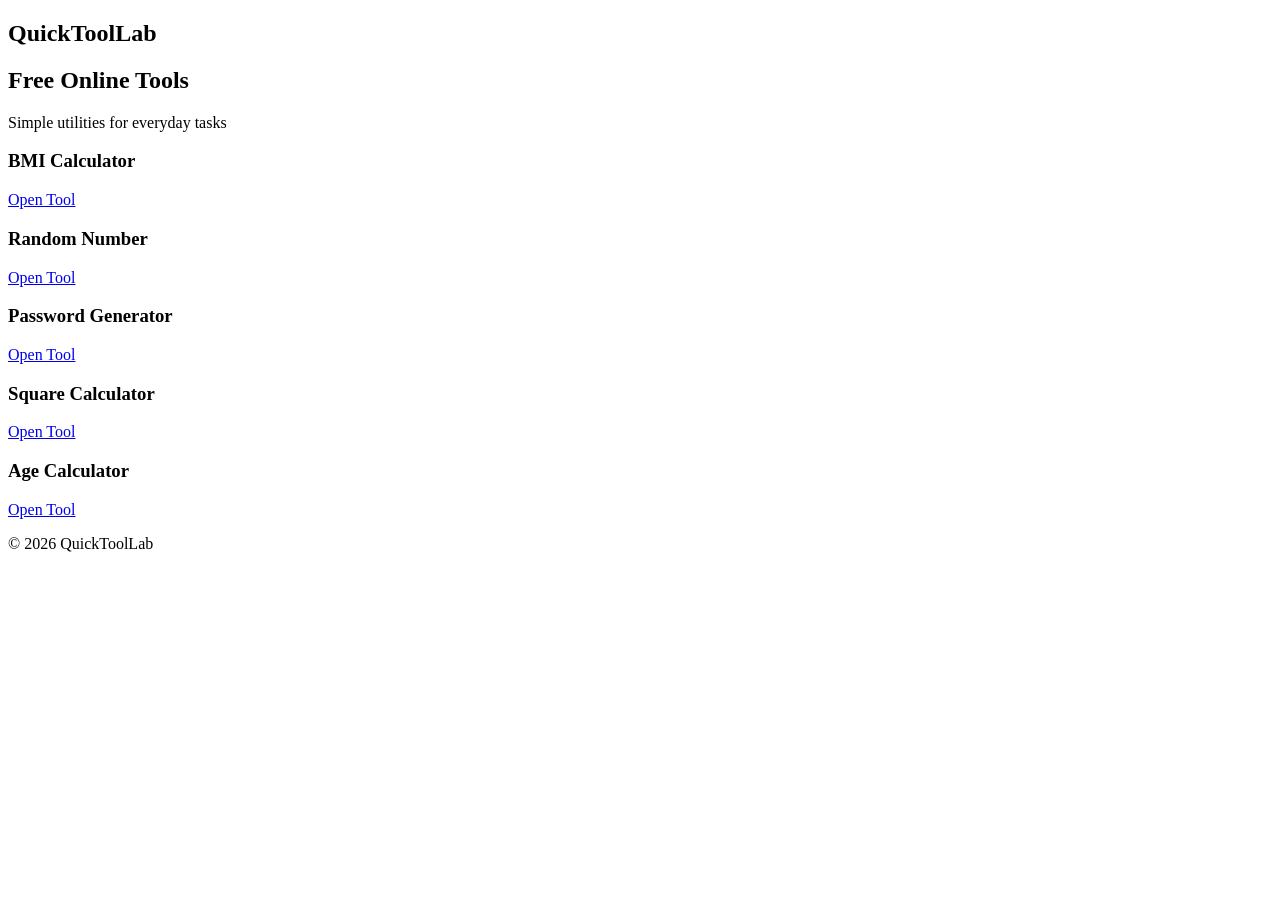
==== commit 119fe81b: "Update index.html" ====
--- a/index.html
+++ b/index.html
@@ -7,130 +7,15 @@
 
 <meta name="viewport" content="width=device-width, initial-scale=1.0">
 
-<style>
-
-body{
-margin:0;
-font-family:Arial;
-background:#0f172a;
-color:white;
-}
-
-/* NAVBAR */
-
-nav{
-display:flex;
-justify-content:space-between;
-align-items:center;
-padding:18px 40px;
-background:#020617;
-border-bottom:1px solid #1e293b;
-}
-
-nav h1{
-margin:0;
-color:#38bdf8;
-font-size:22px;
-}
-
-/* HERO */
-
-.hero{
-text-align:center;
-padding:60px 20px;
-}
-
-.hero h2{
-font-size:40px;
-color:#38bdf8;
-}
-
-.hero p{
-color:#94a3b8;
-}
-
-/* SEARCH */
-
-.search{
-text-align:center;
-margin-bottom:30px;
-}
-
-.search input{
-padding:10px;
-width:260px;
-border:none;
-border-radius:6px;
-}
-
-/* GRID */
-
-.container{
-max-width:1100px;
-margin:auto;
-padding:40px;
-}
-
-.grid{
-display:grid;
-grid-template-columns:repeat(auto-fit,minmax(250px,1fr));
-gap:25px;
-}
-
-.card{
-background:#1e293b;
-padding:25px;
-border-radius:12px;
-}
-
-.card h3{
-color:#38bdf8;
-}
-
-.card input{
-width:100%;
-padding:10px;
-margin-top:10px;
-border:none;
-border-radius:5px;
-}
-
-.card button{
-width:100%;
-margin-top:10px;
-padding:10px;
-background:#38bdf8;
-border:none;
-border-radius:6px;
-cursor:pointer;
-font-weight:bold;
-}
-
-.result{
-margin-top:10px;
-color:#22c55e;
-}
-
-footer{
-text-align:center;
-padding:30px;
-color:#94a3b8;
-}
-
-</style>
+<link rel="stylesheet" href="style.css">
 
 </head>
 
-
 <body>
 
-
 <nav>
-
 <h1>QuickToolLab</h1>
-
 </nav>
-
 
 <section class="hero">
 
@@ -141,290 +26,44 @@
 </section>
 
 
-<div class="search">
-
-<input id="searchInput" placeholder="Search tools..." onkeyup="searchTools()">
-
-</div>
-
-
-
 <div class="container">
 
-<div class="grid" id="toolGrid">
-
+<div class="grid">
 
 <div class="card">
 <h3>BMI Calculator</h3>
-<input id="w">
-<input id="h">
-<button onclick="bmi()">Calculate</button>
-<div id="bmi" class="result"></div>
+<a href="tools/bmi-calculator.html">Open Tool</a>
 </div>
-
 
 <div class="card">
 <h3>Random Number</h3>
-<button onclick="rand()">Generate</button>
-<div id="rand" class="result"></div>
+<a href="tools/random-number.html">Open Tool</a>
 </div>
-
 
 <div class="card">
 <h3>Password Generator</h3>
-<button onclick="pass()">Generate</button>
-<div id="pass" class="result"></div>
+<a href="tools/password-generator.html">Open Tool</a>
 </div>
-
 
 <div class="card">
 <h3>Square Calculator</h3>
-<input id="sq">
-<button onclick="square()">Calculate</button>
-<div id="sqResult" class="result"></div>
+<a href="tools/square-calculator.html">Open Tool</a>
 </div>
-
-
-<div class="card">
-<h3>Cube Calculator</h3>
-<input id="cube">
-<button onclick="cube()">Calculate</button>
-<div id="cubeResult" class="result"></div>
-</div>
-
-
-<div class="card">
-<h3>Discount Calculator</h3>
-<input id="price">
-<input id="discount">
-<button onclick="discount()">Calculate</button>
-<div id="discountResult" class="result"></div>
-</div>
-
-
-<div class="card">
-<h3>Dice Roller</h3>
-<button onclick="dice()">Roll Dice</button>
-<div id="diceResult" class="result"></div>
-</div>
-
-
-<div class="card">
-<h3>Even or Odd Checker</h3>
-<input id="num">
-<button onclick="evenodd()">Check</button>
-<div id="evenoddResult" class="result"></div>
-</div>
-
-
-<div class="card">
-<h3>Minutes to Hours</h3>
-<input id="minutes">
-<button onclick="minutesToHours()">Convert</button>
-<div id="minutesResult" class="result"></div>
-</div>
-
-
-<div class="card">
-<h3>Random Color</h3>
-<button onclick="color()">Generate</button>
-<div id="colorResult" class="result"></div>
-</div>
-
-
-<div class="card">
-<h3>Percentage Calculator</h3>
-
-<input id="num1">
-<input id="num2">
-
-<button onclick="percentage()">Calculate</button>
-
-<div id="percentageResult" class="result"></div>
-</div>
-
 
 <div class="card">
 <h3>Age Calculator</h3>
-
-<input type="date" id="birthdate">
-
-<button onclick="age()">Calculate</button>
-
-<div id="ageResult" class="result"></div>
+<a href="tools/age-calculator.html">Open Tool</a>
 </div>
 
-
-<div class="card">
-<h3>Word Counter</h3>
-
-<input id="text">
-
-<button onclick="wordcount()">Count</button>
-
-<div id="wordResult" class="result"></div>
-</div>
-
-
-<div class="card">
-<h3>Character Counter</h3>
-
-<input id="charText">
-
-<button onclick="charcount()">Count</button>
-
-<div id="charResult" class="result"></div>
-</div>
-
-
-<div class="card">
-<h3>Temperature Converter</h3>
-
-<input id="cel">
-
-<button onclick="temp()">Convert to F</button>
-
-<div id="tempResult" class="result"></div>
-</div>
-
-
-<div class="card">
-<h3>Loan Interest Calculator</h3>
-
-<input id="principal">
-<input id="rate">
-
-<button onclick="interest()">Calculate</button>
-
-<div id="interestResult" class="result"></div>
-</div>
-
-
-<div class="card">
-<h3>Random Name Generator</h3>
-
-<button onclick="namegen()">Generate</button>
-
-<div id="nameResult" class="result"></div>
-</div>
-
-
-<div class="card">
-<h3>Binary Converter</h3>
-
-<input id="decimal">
-
-<button onclick="binary()">Convert</button>
-
-<div id="binaryResult" class="result"></div>
-</div>
-
-
-<div class="card">
-<h3>Tip Calculator</h3>
-
-<input id="bill">
-<input id="tip">
-
-<button onclick="tipcalc()">Calculate</button>
-
-<div id="tipResult" class="result"></div>
-</div>
-
-
-<div class="card">
-<h3>Random Quote</h3>
-
-<button onclick="quote()">Generate</button>
-
-<div id="quoteResult" class="result"></div>
-</div> 
 </div>
 
 </div>
 
 
 <footer>
-
 <p>© 2026 QuickToolLab</p>
-
 </footer>
 
+</body>
 
-
-<script>
-
-function bmi(){
-let w=document.getElementById("w").value
-let h=document.getElementById("h").value/100
-document.getElementById("bmi").innerText=(w/(h*h)).toFixed(2)
-}
-
-function rand(){
-document.getElementById("rand").innerText=Math.floor(Math.random()*100)
-}
-
-function pass(){
-let chars="abcdefghijklmnopqrstuvwxyz0123456789"
-let p=""
-for(let i=0;i<10;i++){p+=chars[Math.floor(Math.random()*chars.length)]}
-document.getElementById("pass").innerText=p
-}
-
-function square(){
-let n=document.getElementById("sq").value
-document.getElementById("sqResult").innerText=n*n
-}
-
-function cube(){
-let n=document.getElementById("cube").value
-document.getElementById("cubeResult").innerText=n*n*n
-}
-
-function discount(){
-let p=document.getElementById("price").value
-let d=document.getElementById("discount").value
-document.getElementById("discountResult").innerText=p-(p*d/100)
-}
-
-function dice(){
-document.getElementById("diceResult").innerText=Math.floor(Math.random()*6)+1
-}
-
-function evenodd(){
-let n=document.getElementById("num").value
-document.getElementById("evenoddResult").innerText=(n%2==0?"Even":"Odd")
-}
-
-function minutesToHours(){
-let m=document.getElementById("minutes").value
-document.getElementById("minutesResult").innerText=(m/60)+" hours"
-}
-
-function color(){
-let c="#"+Math.floor(Math.random()*16777215).toString(16)
-document.getElementById("colorResult").innerText=c
-}
-
-function searchTools(){
-
-let input=document.getElementById("searchInput").value.toLowerCase()
-
-let cards=document.getElementsByClassName("card")
-
-for(let i=0;i<cards.length;i++){
-
-let title=cards[i].getElementsByTagName("h3")[0].innerText.toLowerCase()
-
-cards[i].style.display=title.includes(input)?"block":"none"
-
-}
-
-}
-
-</script>
-
-
-</body>
 </html>
-
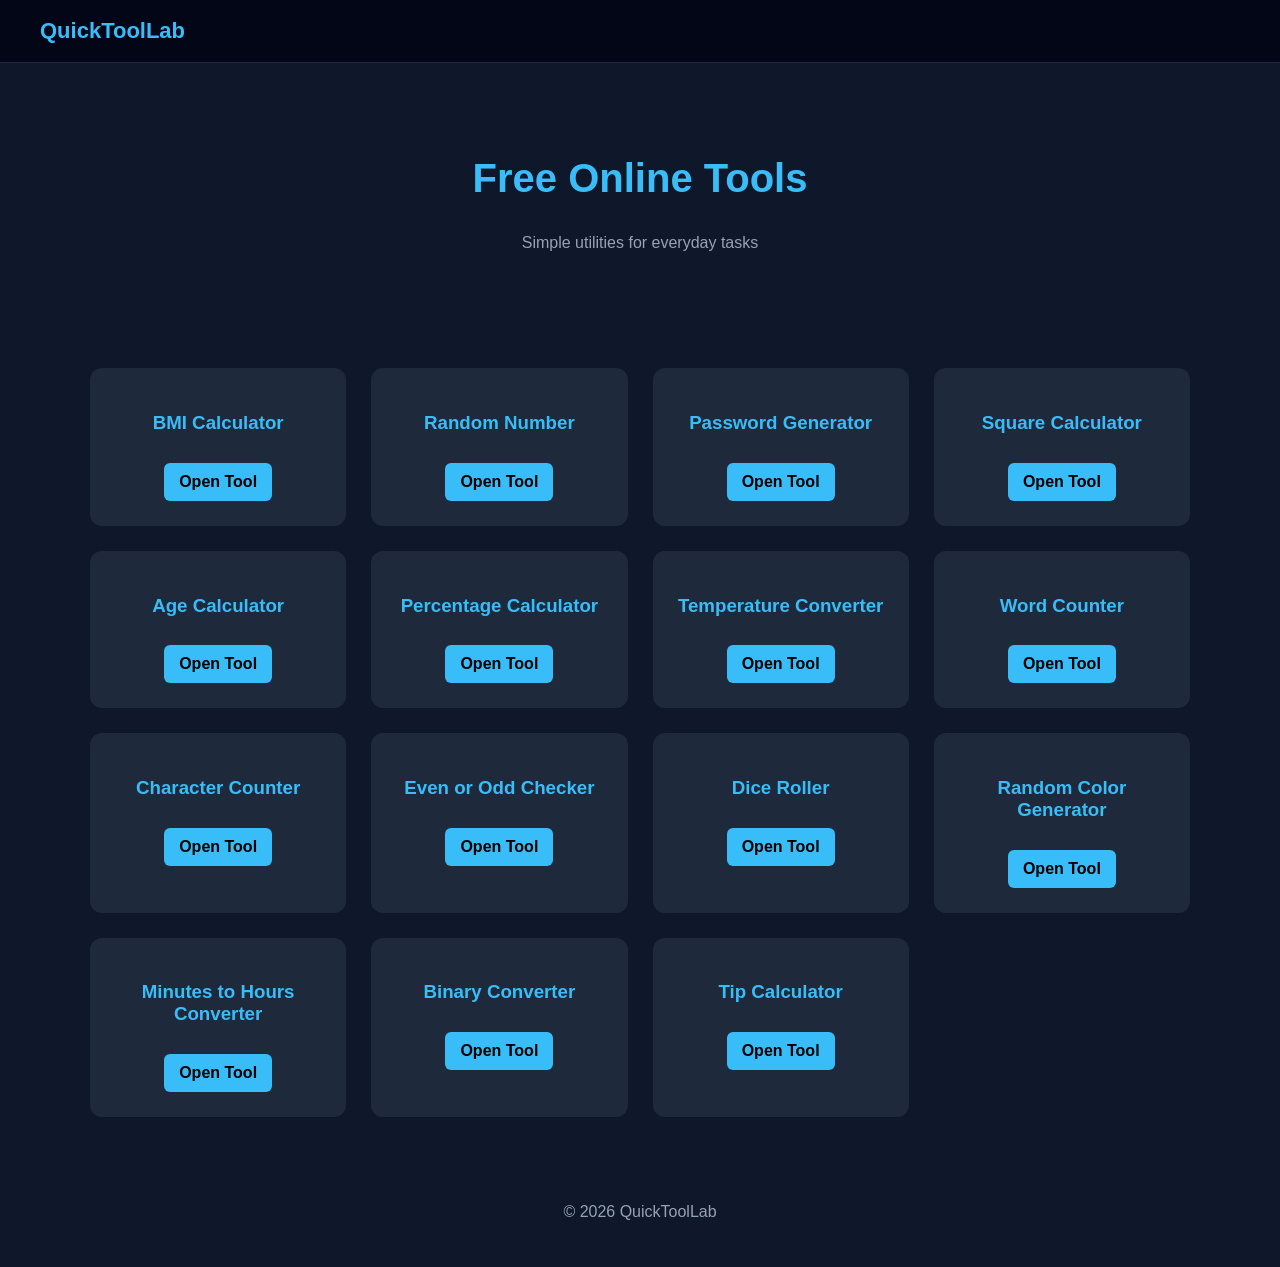
==== commit 28b62cf9: "Update index.html" ====
--- a/index.html
+++ b/index.html
@@ -55,6 +55,56 @@
 <a href="tools/age-calculator.html">Open Tool</a>
 </div>
 
+<div class="card">
+<h3>Percentage Calculator</h3>
+<a href="tools/percentage-calculator.html">Open Tool</a>
+</div>
+
+<div class="card">
+<h3>Temperature Converter</h3>
+<a href="tools/temperature-converter.html">Open Tool</a>
+</div>
+
+<div class="card">
+<h3>Word Counter</h3>
+<a href="tools/word-counter.html">Open Tool</a>
+</div>
+
+<div class="card">
+<h3>Character Counter</h3>
+<a href="tools/character-counter.html">Open Tool</a>
+</div>
+
+<div class="card">
+<h3>Even or Odd Checker</h3>
+<a href="tools/even-odd.html">Open Tool</a>
+</div>
+
+<div class="card">
+<h3>Dice Roller</h3>
+<a href="tools/dice-roller.html">Open Tool</a>
+</div>
+
+<div class="card">
+<h3>Random Color Generator</h3>
+<a href="tools/random-color.html">Open Tool</a>
+</div>
+
+<div class="card">
+<h3>Minutes to Hours Converter</h3>
+<a href="tools/minutes-hours.html">Open Tool</a>
+</div>
+
+<div class="card">
+<h3>Binary Converter</h3>
+<a href="tools/binary-converter.html">Open Tool</a>
+</div>
+
+<div class="card">
+<h3>Tip Calculator</h3>
+<a href="tools/tip-calculator.html">Open Tool</a>
+</div>
+  
 </div>
 
 </div>
@@ -67,3 +117,4 @@
 </body>
 
 </html>
+
--- a/style.css
+++ b/style.css
@@ -0,0 +1,99 @@
+body{
+margin:0;
+font-family:Arial;
+background:#0f172a;
+color:white;
+}
+
+nav{
+display:flex;
+justify-content:space-between;
+align-items:center;
+padding:18px 40px;
+background:#020617;
+border-bottom:1px solid #1e293b;
+}
+
+nav h1{
+margin:0;
+color:#38bdf8;
+font-size:22px;
+}
+
+.hero{
+text-align:center;
+padding:60px 20px;
+}
+
+.hero h2{
+font-size:40px;
+color:#38bdf8;
+}
+
+.hero p{
+color:#94a3b8;
+}
+
+.container{
+max-width:1100px;
+margin:auto;
+padding:40px;
+}
+
+.grid{
+display:grid;
+grid-template-columns:repeat(auto-fit,minmax(250px,1fr));
+gap:25px;
+}
+
+.card{
+background:#1e293b;
+padding:25px;
+border-radius:12px;
+text-align:center;
+}
+
+.card h3{
+color:#38bdf8;
+}
+
+.card a{
+display:inline-block;
+margin-top:10px;
+padding:10px 15px;
+background:#38bdf8;
+color:black;
+text-decoration:none;
+border-radius:6px;
+font-weight:bold;
+}
+
+input{
+width:100%;
+padding:10px;
+margin-top:10px;
+border:none;
+border-radius:5px;
+}
+
+button{
+width:100%;
+margin-top:10px;
+padding:10px;
+background:#38bdf8;
+border:none;
+border-radius:6px;
+cursor:pointer;
+font-weight:bold;
+}
+
+.result{
+margin-top:10px;
+color:#22c55e;
+}
+
+footer{
+text-align:center;
+padding:30px;
+color:#94a3b8;
+}
